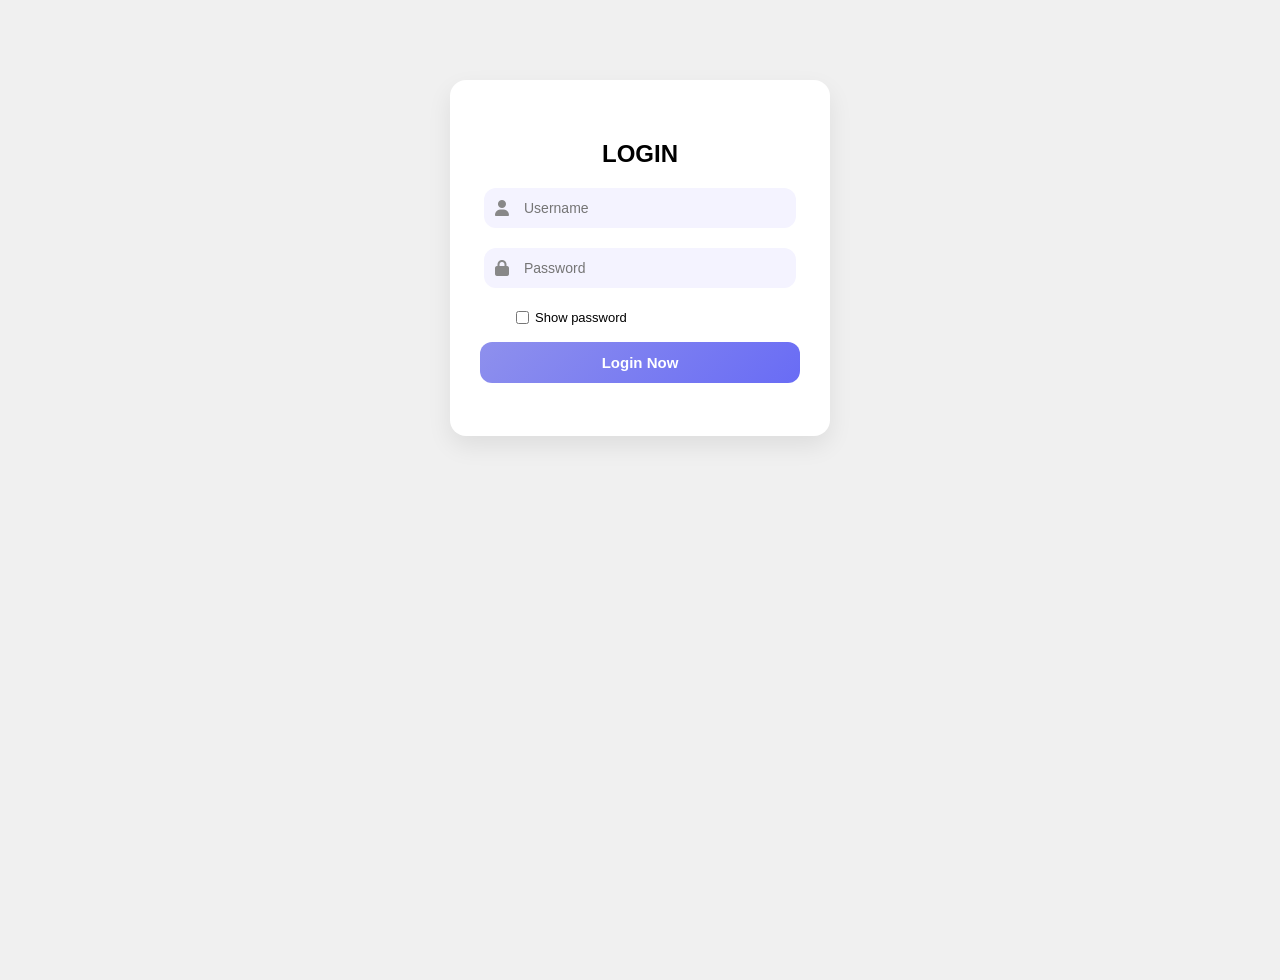
==== index.html @ cd5f2429 "Add files via upload" ====
<!DOCTYPE html>
<html lang="mn">
<head>
  <meta charset="UTF-8" />
  <meta name="viewport" content="width=device-width, initial-scale=1.0" />
  <title>LOGIN</title>
  <link rel="stylesheet" href="style.css" />
  <link rel="stylesheet" href="https://cdnjs.cloudflare.com/ajax/libs/font-awesome/6.4.0/css/all.min.css" />
</head>
<body>
  <div class="login-container">
    <h2>LOGIN</h2>

    <div class="input-box">
      <i class="fas fa-user"></i>
      <input type="text" id="username" placeholder="Username" />
    </div>

    <div class="input-box">
      <i class="fas fa-lock"></i>
      <input type="password" id="password" placeholder="Password" />
    </div>

    <div class="show-password">
      <input type="checkbox" id="togglePassword" onclick="togglePasswordVisibility()" />
      <label for="togglePassword">Show password</label>
    </div>

    <button onclick="signIn()">Login Now</button>
    <p id="message"></p>
  </div>

  <script>
    const users = {
      "Davaa": "Davaa123",
      "Uuganaa": "Uuganaa123",
      "Sainbayar": "Sainbayar123",
      "Bataa": "Bataa123",
      "Dorj": "Dorj123"
    };

    if (localStorage.getItem("loggedInUser")) {
      window.location.href = "quiz.html"
    }

    function signIn() {
      const username = document.getElementById("username").value.trim();
      const password = document.getElementById("password").value.trim();

      if (users[username] && users[username] === password) {
        localStorage.setItem("loggedInUser", username);
        window.location.href = "quiz.html"
      } else {
        document.getElementById("message").innerText = "Invalid username or password.";
      }
    }

    function togglePasswordVisibility() {
      const pw = document.getElementById("password");
      pw.type = pw.type === "password" ? "text" : "password";
    }
  </script>
</body>
</html>
---- style.css ----
body {
  margin: 0;
  padding: 0;
  font-family: 'Segoe UI', sans-serif;
  background-color: #f0f0f0;
  min-height: 100vh;
}

.login-container {
  background: #ffffff;
  border-radius: 16px;
  padding: 40px 30px;
  box-shadow: 0 10px 25px rgba(0, 0, 0, 0.08);
  width: 320px;
  text-align: center;
  margin: 80px auto;
}

.input-box {
  position: relative;
  margin-bottom: 20px;
}

.input-box i {
  position: absolute;
  left: 15px;
  top: 50%;
  transform: translateY(-50%);
  color: #888;
  font-size: 16px;
}

.input-box input {
  width: 80%;
  padding: 12px 16px 12px 40px;
  border: none;
  border-radius: 12px;
  background-color: #f4f3ff;
  font-size: 14px;
}

.show-password {
  display: flex;
  align-items: center;
  font-size: 13px;
  justify-content: flex-start;
  margin-left: 10%;
  margin-bottom: 15px;
}

.show-password input {
  margin-right: 6px;
}

.login-container button {
  width: 100%;
  padding: 12px;
  border: none;
  border-radius: 12px;
  background: linear-gradient(135deg, #8e90ed, #696cf5);
  color: white;
  font-weight: bold;
  font-size: 15px;
  cursor: pointer;
  transition: 0.2s ease;
}

.login-container button:hover {
  transform: scale(1.02);
}

#message {
  color: red;
  font-size: 13px;
  margin-top: 10px;
}
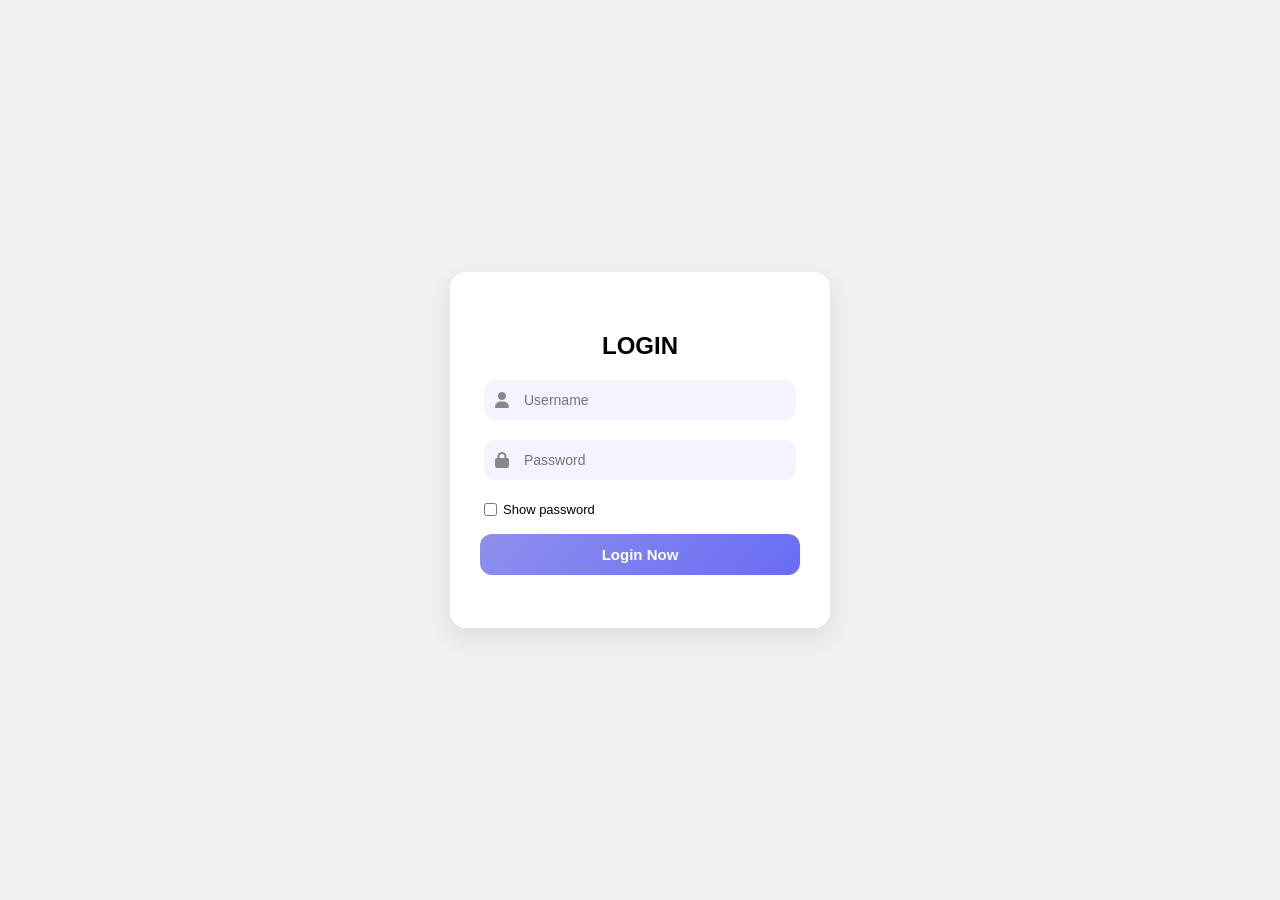
==== commit a87aa863: "Update index.html" ====
--- a/index.html
+++ b/index.html
@@ -4,33 +4,137 @@
   <meta charset="UTF-8" />
   <meta name="viewport" content="width=device-width, initial-scale=1.0" />
   <title>LOGIN</title>
-  <link rel="stylesheet" href="style.css" />
+
+  <!-- Font Awesome for icons -->
   <link rel="stylesheet" href="https://cdnjs.cloudflare.com/ajax/libs/font-awesome/6.4.0/css/all.min.css" />
+
+  <style>
+    /* Overall page styling */
+    body {
+      margin: 0;
+      padding: 0;
+      font-family: 'Segoe UI', sans-serif;
+      background-color: #f0f0f0;
+      height: 100vh;
+      display: flex;
+      align-items: center;
+      justify-content: center;
+    }
+
+    /* Main login container */
+    .container {
+      background: #ffffff;
+      border-radius: 16px;
+      padding: 40px 30px;
+      box-shadow: 0 10px 25px rgba(0, 0, 0, 0.08);
+      width: 320px;
+      text-align: center;
+    }
+
+    /* Title */
+    h2 {
+      margin-bottom: 20px;
+      font-size: 24px;
+      font-weight: 700;
+    }
+
+    /* Input wrappers */
+    .input-box {
+      position: relative;
+      margin-bottom: 20px;
+    }
+
+    /* Icons inside input */
+    .input-box i {
+      position: absolute;
+      left: 15px;
+      top: 50%;
+      transform: translateY(-50%);
+      color: #888;
+      font-size: 16px;
+    }
+
+    /* Input fields */
+    .input-box input {
+      width: 80%;
+      padding: 12px 16px 12px 40px;
+      border: none;
+      border-radius: 12px;
+      background-color: #f4f3ff;
+      font-size: 14px;
+    }
+
+    /* Show password checkbox */
+    .show-password {
+      display: flex;
+      align-items: center;
+      font-size: 13px;
+      justify-content: flex-start;
+      margin-bottom: 15px;
+    }
+
+    .show-password input {
+      margin-right: 6px;
+    }
+
+    /* Login button */
+    button {
+      width: 100%;
+      padding: 12px;
+      border: none;
+      border-radius: 12px;
+      background: linear-gradient(135deg, #8e90ed, #696cf5);
+      color: white;
+      font-weight: bold;
+      font-size: 15px;
+      cursor: pointer;
+      transition: 0.2s ease;
+    }
+
+    button:hover {
+      transform: scale(1.02);
+    }
+
+    /* Error message */
+    #message {
+      color: red;
+      font-size: 13px;
+      margin-top: 10px;
+    }
+  </style>
 </head>
 <body>
-  <div class="login-container">
+
+  <div class="container">
     <h2>LOGIN</h2>
 
+    <!-- Username field -->
     <div class="input-box">
       <i class="fas fa-user"></i>
       <input type="text" id="username" placeholder="Username" />
     </div>
 
+    <!-- Password field -->
     <div class="input-box">
       <i class="fas fa-lock"></i>
       <input type="password" id="password" placeholder="Password" />
     </div>
 
+    <!-- Show password toggle -->
     <div class="show-password">
       <input type="checkbox" id="togglePassword" onclick="togglePasswordVisibility()" />
       <label for="togglePassword">Show password</label>
     </div>
 
+    <!-- Login button -->
     <button onclick="signIn()">Login Now</button>
+
+    <!-- Error display -->
     <p id="message"></p>
   </div>
 
   <script>
+    // Hardcoded users (you can connect to a backend later)
     const users = {
       "Davaa": "Davaa123",
       "Uuganaa": "Uuganaa123",
@@ -39,26 +143,22 @@
       "Dorj": "Dorj123"
     };
 
-    if (localStorage.getItem("loggedInUser")) {
-      window.location.href = "quiz.html"
-    }
-
     function signIn() {
       const username = document.getElementById("username").value.trim();
       const password = document.getElementById("password").value.trim();
 
       if (users[username] && users[username] === password) {
-        localStorage.setItem("loggedInUser", username);
-        window.location.href = "quiz.html"
+        window.location.href = "quiz.html"; // redirect on success
       } else {
         document.getElementById("message").innerText = "Invalid username or password.";
       }
     }
 
     function togglePasswordVisibility() {
-      const pw = document.getElementById("password");
-      pw.type = pw.type === "password" ? "text" : "password";
+      const passwordInput = document.getElementById("password");
+      passwordInput.type = passwordInput.type === "password" ? "text" : "password";
     }
   </script>
+
 </body>
 </html>
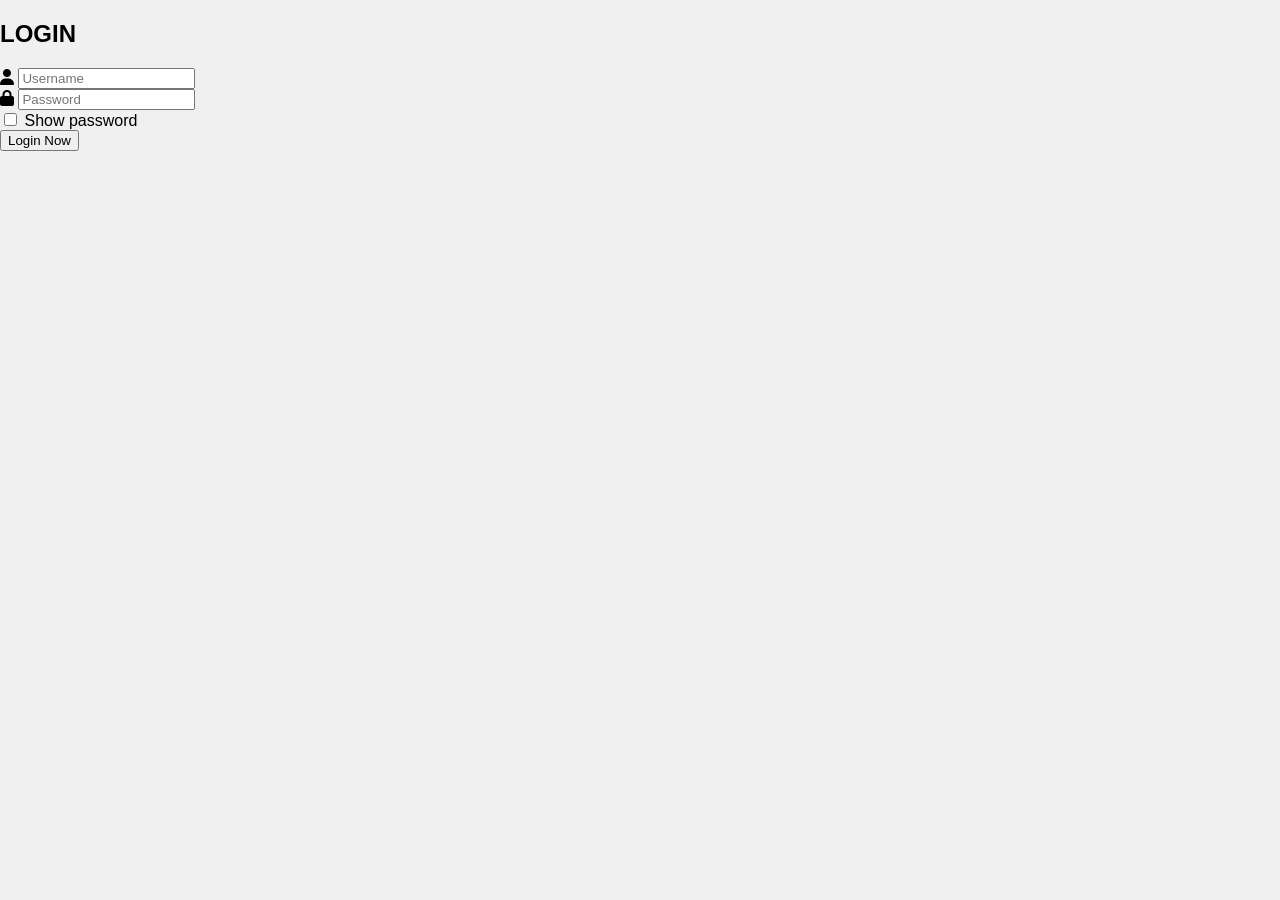
==== commit 02442d91: "Add files via upload" ====
--- a/index.html
+++ b/index.html
@@ -4,137 +4,33 @@
   <meta charset="UTF-8" />
   <meta name="viewport" content="width=device-width, initial-scale=1.0" />
   <title>LOGIN</title>
-
-  <!-- Font Awesome for icons -->
+  <link rel="stylesheet" href="style.css" />
   <link rel="stylesheet" href="https://cdnjs.cloudflare.com/ajax/libs/font-awesome/6.4.0/css/all.min.css" />
-
-  <style>
-    /* Overall page styling */
-    body {
-      margin: 0;
-      padding: 0;
-      font-family: 'Segoe UI', sans-serif;
-      background-color: #f0f0f0;
-      height: 100vh;
-      display: flex;
-      align-items: center;
-      justify-content: center;
-    }
-
-    /* Main login container */
-    .container {
-      background: #ffffff;
-      border-radius: 16px;
-      padding: 40px 30px;
-      box-shadow: 0 10px 25px rgba(0, 0, 0, 0.08);
-      width: 320px;
-      text-align: center;
-    }
-
-    /* Title */
-    h2 {
-      margin-bottom: 20px;
-      font-size: 24px;
-      font-weight: 700;
-    }
-
-    /* Input wrappers */
-    .input-box {
-      position: relative;
-      margin-bottom: 20px;
-    }
-
-    /* Icons inside input */
-    .input-box i {
-      position: absolute;
-      left: 15px;
-      top: 50%;
-      transform: translateY(-50%);
-      color: #888;
-      font-size: 16px;
-    }
-
-    /* Input fields */
-    .input-box input {
-      width: 80%;
-      padding: 12px 16px 12px 40px;
-      border: none;
-      border-radius: 12px;
-      background-color: #f4f3ff;
-      font-size: 14px;
-    }
-
-    /* Show password checkbox */
-    .show-password {
-      display: flex;
-      align-items: center;
-      font-size: 13px;
-      justify-content: flex-start;
-      margin-bottom: 15px;
-    }
-
-    .show-password input {
-      margin-right: 6px;
-    }
-
-    /* Login button */
-    button {
-      width: 100%;
-      padding: 12px;
-      border: none;
-      border-radius: 12px;
-      background: linear-gradient(135deg, #8e90ed, #696cf5);
-      color: white;
-      font-weight: bold;
-      font-size: 15px;
-      cursor: pointer;
-      transition: 0.2s ease;
-    }
-
-    button:hover {
-      transform: scale(1.02);
-    }
-
-    /* Error message */
-    #message {
-      color: red;
-      font-size: 13px;
-      margin-top: 10px;
-    }
-  </style>
 </head>
 <body>
-
-  <div class="container">
+  <div class="login-container">
     <h2>LOGIN</h2>
 
-    <!-- Username field -->
     <div class="input-box">
       <i class="fas fa-user"></i>
       <input type="text" id="username" placeholder="Username" />
     </div>
 
-    <!-- Password field -->
     <div class="input-box">
       <i class="fas fa-lock"></i>
       <input type="password" id="password" placeholder="Password" />
     </div>
 
-    <!-- Show password toggle -->
     <div class="show-password">
       <input type="checkbox" id="togglePassword" onclick="togglePasswordVisibility()" />
       <label for="togglePassword">Show password</label>
     </div>
 
-    <!-- Login button -->
     <button onclick="signIn()">Login Now</button>
-
-    <!-- Error display -->
     <p id="message"></p>
   </div>
 
   <script>
-    // Hardcoded users (you can connect to a backend later)
     const users = {
       "Davaa": "Davaa123",
       "Uuganaa": "Uuganaa123",
@@ -143,22 +39,26 @@
       "Dorj": "Dorj123"
     };
 
+    if (localStorage.getItem("loggedInUser")) {
+      window.location.href = "quiz.html";
+    }
+
     function signIn() {
       const username = document.getElementById("username").value.trim();
       const password = document.getElementById("password").value.trim();
 
       if (users[username] && users[username] === password) {
-        window.location.href = "quiz.html"; // redirect on success
+        localStorage.setItem("loggedInUser", username);
+        window.location.href = "quiz.html";
       } else {
         document.getElementById("message").innerText = "Invalid username or password.";
       }
     }
 
     function togglePasswordVisibility() {
-      const passwordInput = document.getElementById("password");
-      passwordInput.type = passwordInput.type === "password" ? "text" : "password";
+      const pw = document.getElementById("password");
+      pw.type = pw.type === "password" ? "text" : "password";
     }
   </script>
-
 </body>
 </html>
--- a/style.css
+++ b/style.css
@@ -0,0 +1,194 @@
+/* General layout */
+body {
+  font-family: Arial, sans-serif;
+  margin: 0;
+  background: #f0f0f0;
+}
+
+.hidden {
+  display: none;
+}
+
+/* Category page layout */
+.category-page {
+  padding: 30px 20px;
+  text-align: center;
+}
+
+.category-page h1 {
+  font-size: 32px;
+  color: #333;
+  margin-bottom: 30px;
+  font-weight: bold;
+  letter-spacing: 1px;
+}
+
+.category-grid {
+  display: flex;
+  flex-direction: column;
+  align-items: center;
+  gap: 12px;
+}
+
+.category {
+  background: white;
+  color: #333;
+  padding: 7px 5px;
+  border-radius: 10px;
+  width: 100%;
+  max-width: 400px;
+  cursor: pointer;
+  font-weight: bold;
+  text-align: center;
+  font-size: 18px;
+  transition: background 0.3s;
+  box-shadow: 0 1px 4px rgba(0,0,0,0.1);
+}
+
+.category:hover {
+  background: #bcbdf7;
+}
+
+.category small {
+  display: block;
+  font-weight: normal;
+  font-size: 14px;
+  margin-top: 4px;
+  color: #666;
+}
+
+/* Quiz interface */
+.navbar {
+  background: white;
+  position: sticky;
+  top: 0;
+  padding: 10px;
+  z-index: 1000;
+  border-bottom: 1px solid #ccc;
+  display: flex;
+  flex-direction: column;
+  align-items: stretch;
+}
+
+.navbar-top {
+  display: flex;
+  justify-content: space-between;
+  align-items: center;
+  margin-bottom: 6px;
+}
+
+.navbar-top button {
+  padding: 6px 12px;
+  font-size: 14px;
+  border: none;
+  background: #696cf5;
+  color: white;
+  border-radius: 5px;
+  cursor: pointer;
+}
+
+.navbar-top button:hover {
+  background: #5a5dd4;
+}
+
+.category-title {
+  font-weight: bold;
+  font-size: 18px;
+}
+
+/* Progress bar */
+.progress-bar {
+  width: 100%;
+  background: #ddd;
+  height: 10px;
+  border-radius: 5px;
+  overflow: hidden;
+  margin-top: 6px;
+}
+
+.progress-fill {
+  height: 100%;
+  width: 0%;
+  background: #696cf5;
+  transition: width 0.3s ease;
+}
+
+.progress-text {
+  font-size: 14px;
+  margin-top: 6px;
+}
+
+/* Quiz container */
+.container {
+  max-width: 800px;
+  margin: auto;
+  padding: 20px;
+  background: white;
+}
+
+/* Question styling */
+.question {
+  background: #f0f0f0;
+  padding: 15px;
+  margin-bottom: 30px;
+  border-radius: 10px;
+}
+
+.question-image {
+  width: 100%;
+  margin: 10px 0;
+  border-radius: 5px;
+}
+
+/* Options */
+.option {
+  padding: 10px;
+  margin: 5px 0;
+  border-radius: 5px;
+  background: white;
+  cursor: pointer;
+  transition: background 0.2s ease;
+  border: 0px solid white;
+}
+
+.option:hover {
+  background-color: #ffe5b4;
+}
+
+.option.correct {
+  background-color: #90ee90 !important;
+  color: black;
+}
+
+.option.incorrect {
+  background-color: #f08080 !important;
+  color: black;
+}
+
+/* Explanations */
+.explanation {
+  margin-top: 10px;
+  font-style: italic;
+  color: #a00;
+}
+
+/* Final result */
+#final-result {
+  text-align: center;
+  margin-top: 30px;
+}
+
+#resetBtn {
+  background-color: #696cf5;
+  color: white;
+  padding: 12px 24px;
+  border: none;
+  border-radius: 6px;
+  cursor: pointer;
+  font-size: 16px;
+  margin-top: 10px;
+}
+
+#resetBtn:hover {
+  background-color: #575ad1;
+}
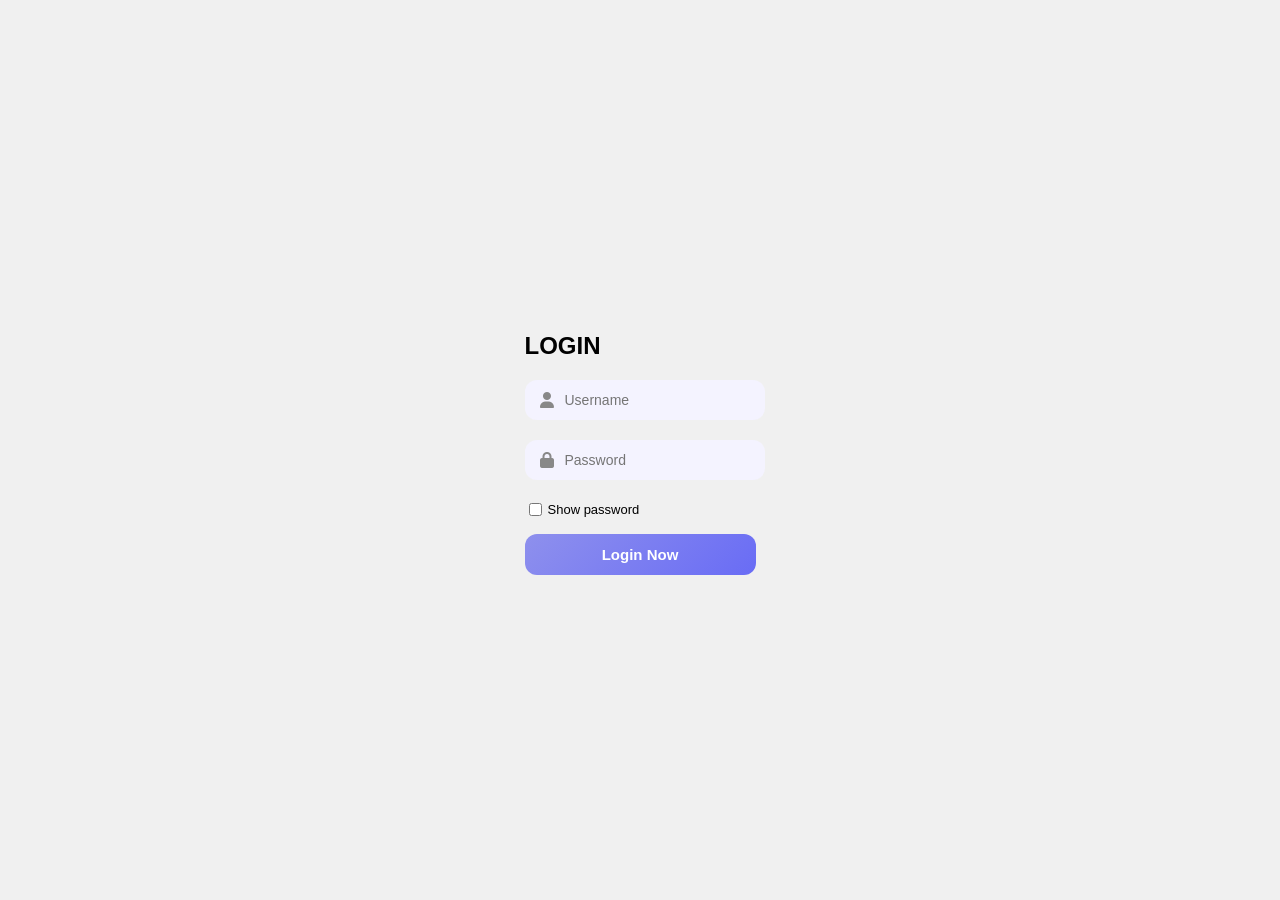
==== commit 952fa560: "Update index.html" ====
--- a/index.html
+++ b/index.html
@@ -1,6 +1,100 @@
 <!DOCTYPE html>
 <html lang="mn">
 <head>
+  <style>
+    /* Overall page styling */
+    body {
+      margin: 0;
+      padding: 0;
+      font-family: 'Segoe UI', sans-serif;
+      background-color: #f0f0f0;
+      height: 100vh;
+      display: flex;
+      align-items: center;
+      justify-content: center;
+    }
+
+    /* Main login container */
+    .container {
+      background: #ffffff;
+      border-radius: 16px;
+      padding: 40px 30px;
+      box-shadow: 0 10px 25px rgba(0, 0, 0, 0.08);
+      width: 320px;
+      text-align: center;
+    }
+
+    /* Title */
+    h2 {
+      margin-bottom: 20px;
+      font-size: 24px;
+      font-weight: 700;
+    }
+
+    /* Input wrappers */
+    .input-box {
+      position: relative;
+      margin-bottom: 20px;
+    }
+
+    /* Icons inside input */
+    .input-box i {
+      position: absolute;
+      left: 15px;
+      top: 50%;
+      transform: translateY(-50%);
+      color: #888;
+      font-size: 16px;
+    }
+
+    /* Input fields */
+    .input-box input {
+      width: 80%;
+      padding: 12px 16px 12px 40px;
+      border: none;
+      border-radius: 12px;
+      background-color: #f4f3ff;
+      font-size: 14px;
+    }
+
+    /* Show password checkbox */
+    .show-password {
+      display: flex;
+      align-items: center;
+      font-size: 13px;
+      justify-content: flex-start;
+      margin-bottom: 15px;
+    }
+
+    .show-password input {
+      margin-right: 6px;
+    }
+
+    /* Login button */
+    button {
+      width: 100%;
+      padding: 12px;
+      border: none;
+      border-radius: 12px;
+      background: linear-gradient(135deg, #8e90ed, #696cf5);
+      color: white;
+      font-weight: bold;
+      font-size: 15px;
+      cursor: pointer;
+      transition: 0.2s ease;
+    }
+
+    button:hover {
+      transform: scale(1.02);
+    }
+
+    /* Error message */
+    #message {
+      color: red;
+      font-size: 13px;
+      margin-top: 10px;
+    }
+  </style>
   <meta charset="UTF-8" />
   <meta name="viewport" content="width=device-width, initial-scale=1.0" />
   <title>LOGIN</title>
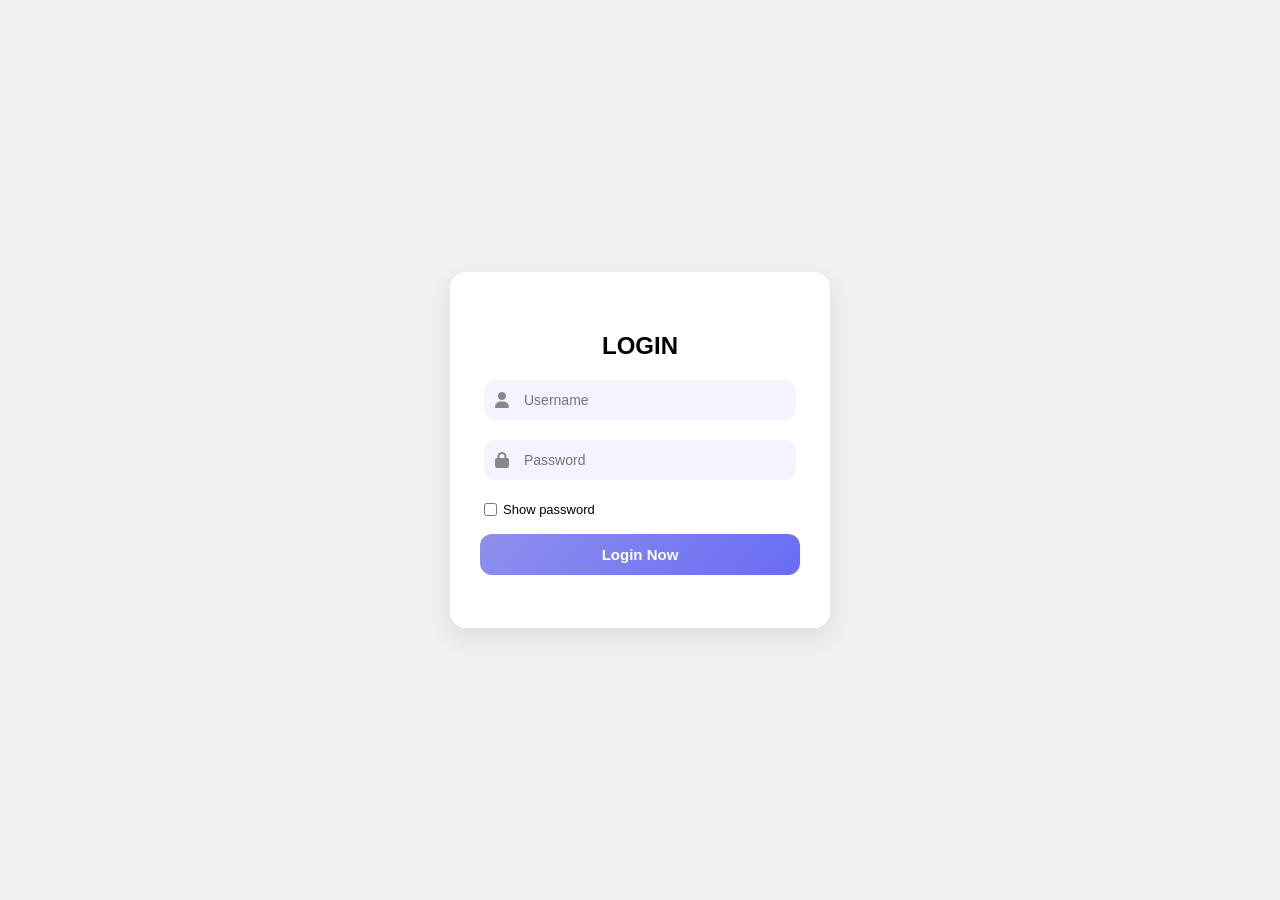
==== commit 05d2f55d: "Update index.html" ====
--- a/index.html
+++ b/index.html
@@ -1,8 +1,14 @@
 <!DOCTYPE html>
 <html lang="mn">
 <head>
+  <meta charset="UTF-8" />
+  <meta name="viewport" content="width=device-width, initial-scale=1.0" />
+  <title>LOGIN</title>
+
+  <!-- Font Awesome for icons -->
+  <link rel="stylesheet" href="https://cdnjs.cloudflare.com/ajax/libs/font-awesome/6.4.0/css/all.min.css" />
+
   <style>
-    /* Overall page styling */
     body {
       margin: 0;
       padding: 0;
@@ -14,7 +20,6 @@
       justify-content: center;
     }
 
-    /* Main login container */
     .container {
       background: #ffffff;
       border-radius: 16px;
@@ -24,20 +29,17 @@
       text-align: center;
     }
 
-    /* Title */
     h2 {
       margin-bottom: 20px;
       font-size: 24px;
       font-weight: 700;
     }
 
-    /* Input wrappers */
     .input-box {
       position: relative;
       margin-bottom: 20px;
     }
 
-    /* Icons inside input */
     .input-box i {
       position: absolute;
       left: 15px;
@@ -47,7 +49,6 @@
       font-size: 16px;
     }
 
-    /* Input fields */
     .input-box input {
       width: 80%;
       padding: 12px 16px 12px 40px;
@@ -57,7 +58,6 @@
       font-size: 14px;
     }
 
-    /* Show password checkbox */
     .show-password {
       display: flex;
       align-items: center;
@@ -70,7 +70,6 @@
       margin-right: 6px;
     }
 
-    /* Login button */
     button {
       width: 100%;
       padding: 12px;
@@ -88,21 +87,16 @@
       transform: scale(1.02);
     }
 
-    /* Error message */
     #message {
       color: red;
       font-size: 13px;
       margin-top: 10px;
     }
   </style>
-  <meta charset="UTF-8" />
-  <meta name="viewport" content="width=device-width, initial-scale=1.0" />
-  <title>LOGIN</title>
-  <link rel="stylesheet" href="style.css" />
-  <link rel="stylesheet" href="https://cdnjs.cloudflare.com/ajax/libs/font-awesome/6.4.0/css/all.min.css" />
 </head>
 <body>
-  <div class="login-container">
+
+  <div class="container">
     <h2>LOGIN</h2>
 
     <div class="input-box">
@@ -133,16 +127,11 @@
       "Dorj": "Dorj123"
     };
 
-    if (localStorage.getItem("loggedInUser")) {
-      window.location.href = "quiz.html";
-    }
-
     function signIn() {
       const username = document.getElementById("username").value.trim();
       const password = document.getElementById("password").value.trim();
 
       if (users[username] && users[username] === password) {
-        localStorage.setItem("loggedInUser", username);
         window.location.href = "quiz.html";
       } else {
         document.getElementById("message").innerText = "Invalid username or password.";
@@ -150,9 +139,10 @@
     }
 
     function togglePasswordVisibility() {
-      const pw = document.getElementById("password");
-      pw.type = pw.type === "password" ? "text" : "password";
+      const passwordInput = document.getElementById("password");
+      passwordInput.type = passwordInput.type === "password" ? "text" : "password";
     }
   </script>
+
 </body>
 </html>
